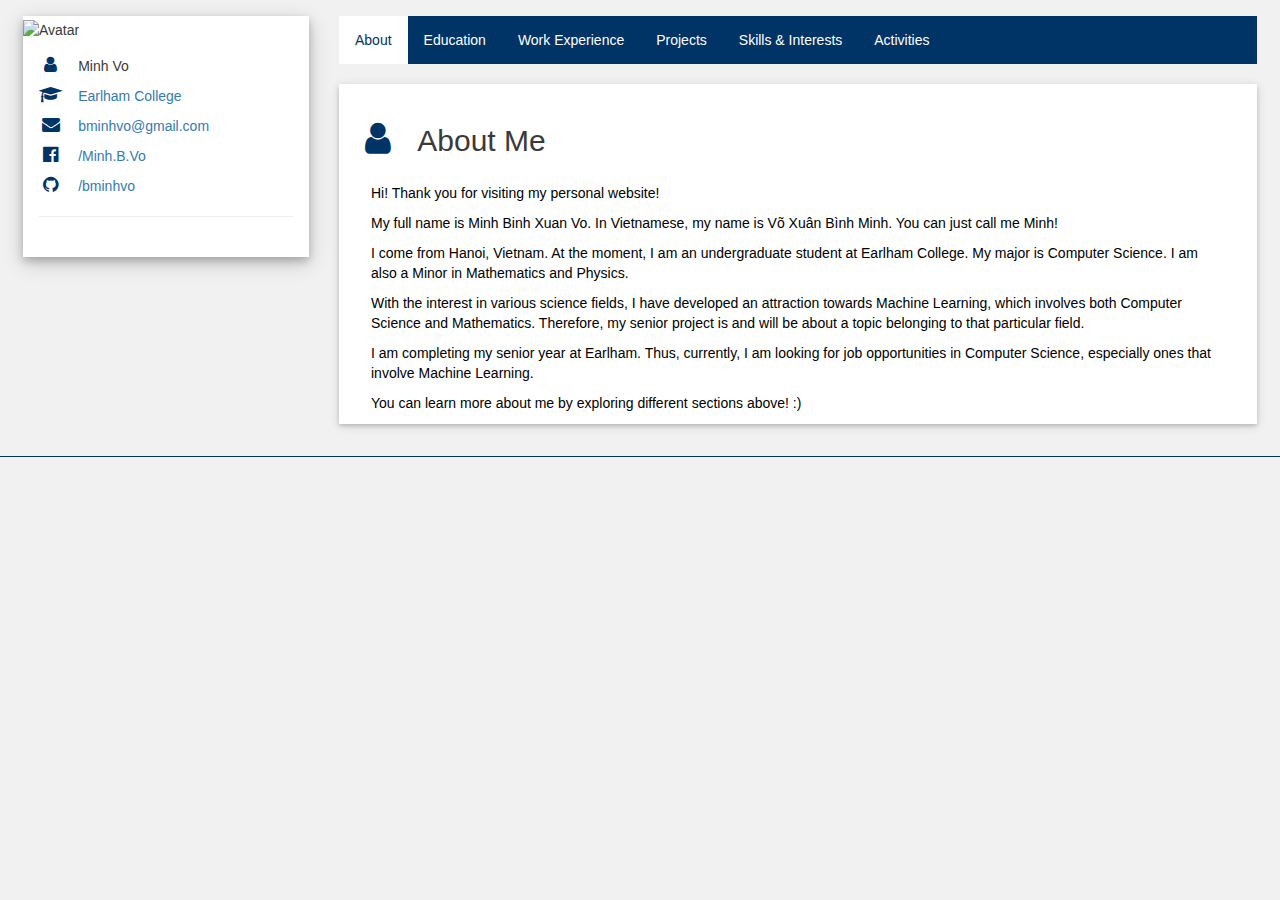
==== activities.html @ 37ba2bd7 "Added other html pages and added Earlham to Education" ====
<!DOCTYPE html>
<html>
<title>Minh Vo</title>
<meta charset="UTF-8">
<meta name="viewport" content="width=device-width, initial-scale=1">
<link rel="stylesheet" href="w3.css">
<link rel="stylesheet" href="style.css">
<link rel='stylesheet' href='https://fonts.googleapis.com/css?family=Roboto'>
<link rel="stylesheet" href="https://cdnjs.cloudflare.com/ajax/libs/font-awesome/4.7.0/css/font-awesome.min.css">
<link rel="stylesheet" href="https://maxcdn.bootstrapcdn.com/bootstrap/3.3.7/css/bootstrap.min.css">
<script src="https://ajax.googleapis.com/ajax/libs/jquery/3.2.0/jquery.min.js"></script>
<script src="https://maxcdn.bootstrapcdn.com/bootstrap/3.3.7/js/bootstrap.min.js"></script>

<body class="w3-light-grey">

<!-- Page Container -->
<div class="w3-content w3-margin-top" style="max-width:1400px;">

    <!-- The Grid -->
    <div class="w3-row-padding">
  
        <!-- Left Column -->
        <div class="col-sm-3">
            <div class="w3-white w3-text-dark-grey w3-card-4">
                <div class="w3-display-container">
                    <img src="https://scontent-ort2-2.xx.fbcdn.net/v/t1.0-9/12115777_1091465790871080_7774238726408331066_n.jpg?oh=4deb1f7e6669159ad25f63a536bc4830&oe=5AC4F16E" style="width:100%" alt="Avatar">
                    <div class="w3-display-bottomleft w3-container w3-text-black"></div>
                </div>
                <div class="w3-container">
                    </br>
                    <p><i class="fa fa-user fa-fw w3-margin-right w3-large midnight-blue"></i>Minh Vo</p>
                    <p><i class="fa fa-graduation-cap fa-fw w3-margin-right w3-large midnight-blue"></i><a href="http://earlham.edu/">Earlham College</a></p>
                    <p><i class="fa fa-envelope fa-fw w3-margin-right w3-large midnight-blue"></i><a href="mailto:bminhvo@gmail.com">bminhvo@gmail.com</a></p>
                    <p><i class="fa fa-facebook-official fa-fw w3-margin-right w3-large midnight-blue"></i><a href="https://www.facebook.com/Minh.B.Vo">/Minh.B.Vo</a></p>
                    <p><i class="fa fa-github fa-fw w3-margin-right w3-large midnight-blue"></i><a href="https://github.com/bminhvo">/bminhvo</a></p>
                    <hr>

                    </br>
                </div>
            </div></br>

        <!-- End Left Column -->
        </div>

        <!-- Right Column -->
        <div class="col-sm-9">
            <ul class="topnav">
                <li><a class = "active" href="index.html">About</a></li>
                <li><a href="education.html">Education</a></li>
                <li><a href="work.html">Work Experience</a></li>
                <li><a href="projects.html">Projects</a></li>
                <li><a href="skills.html">Skills & Interests</a></li>
                <li><a href="activities.html">Activities</a></li>
            </ul>
        </br>
            
            <div class="w3-container w3-card-2 w3-white w3-margin-bottom animated fadeIn">
                <h2 class="w3-text-dark-grey w3-padding-16"><i class="fa fa-user fa-fw w3-margin-right w3-xxlarge midnight-blue"></i>About Me</h2>
                <div class="w3-container">
                    <p>Hi! Thank you for visiting my personal website!</p>
                    <p>My full name is Minh Binh Xuan Vo. In Vietnamese, my name is Võ Xuân Bình Minh.
                    You can just call me Minh!
                    </p>
                    <p>I come from Hanoi, Vietnam. At the moment, I am an undergraduate student at Earlham College.
                    My major is Computer Science. I am also a Minor in Mathematics and Physics.
                    </p>
                    <p>With the interest in various science fields, I have developed an attraction towards Machine Learning, which involves both
                    Computer Science and Mathematics.
                    Therefore, my senior project is and will be about a topic belonging to that particular field.
                    </p>
                    <p>
                    I am completing my senior year at Earlham. Thus, currently, I am looking for job opportunities in Computer Science, especially
                    ones that involve Machine Learning.
                    </p>
                    <p>
                    You can learn more about me by exploring different sections above! :)
                    </p>
                </div>
            </div>
        <!-- End Right Column -->
        </div>
    
  <!-- End Grid -->
  </div>
  
  <!-- End Page Container -->
</div>

<footer class="w3-container midnight-blue-background w3-center w3-margin-top">
</footer>

</body>
</html>
---- style.css ----
html,body,h1,h2,h3,h4,h5,h6 {
    font-family: "Roboto", sans-serif
}

body {margin: 0;}

ul.topnav {
    list-style-type: none;
    margin: 0;
    padding: 0;
    overflow: hidden;
    background-color: #003366;
}

ul.topnav li {float: left;}

ul.topnav li a {
    display: block;
    color: white;
    text-align: center;
    padding: 14px 16px;
    text-decoration: none;
}

ul.topnav li a:hover:not(.active) {background-color: ##808080;}

ul.topnav li a.active {
    background-color: #FFFFFF;
    color: #003366
}

ul.topnav li.right {float: right;}

@media screen and (max-width: 600px){
    ul.topnav li.right, 
    ul.topnav li {float: none;}
}

.midnight-blue {
    color: #003366
}

.midnight-blue-background {
    background: #003366
}
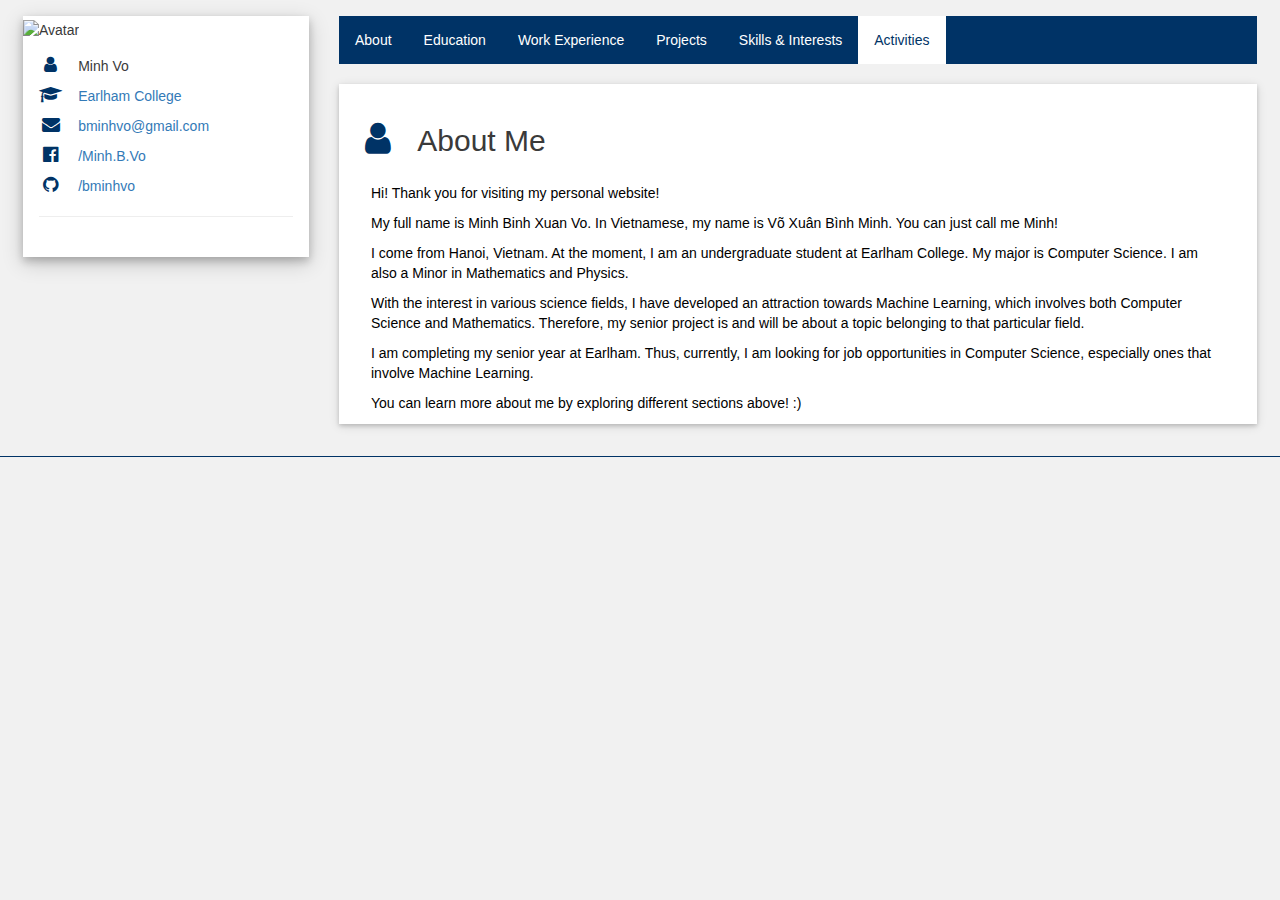
==== commit 8b0391bf: "Additions to education and skills" ====
--- a/activities.html
+++ b/activities.html
@@ -45,12 +45,12 @@
         <!-- Right Column -->
         <div class="col-sm-9">
             <ul class="topnav">
-                <li><a class = "active" href="index.html">About</a></li>
+                <li><a href="index.html">About</a></li>
                 <li><a href="education.html">Education</a></li>
                 <li><a href="work.html">Work Experience</a></li>
                 <li><a href="projects.html">Projects</a></li>
                 <li><a href="skills.html">Skills & Interests</a></li>
-                <li><a href="activities.html">Activities</a></li>
+                <li><a class="active" href="activities.html">Activities</a></li>
             </ul>
         </br>
             
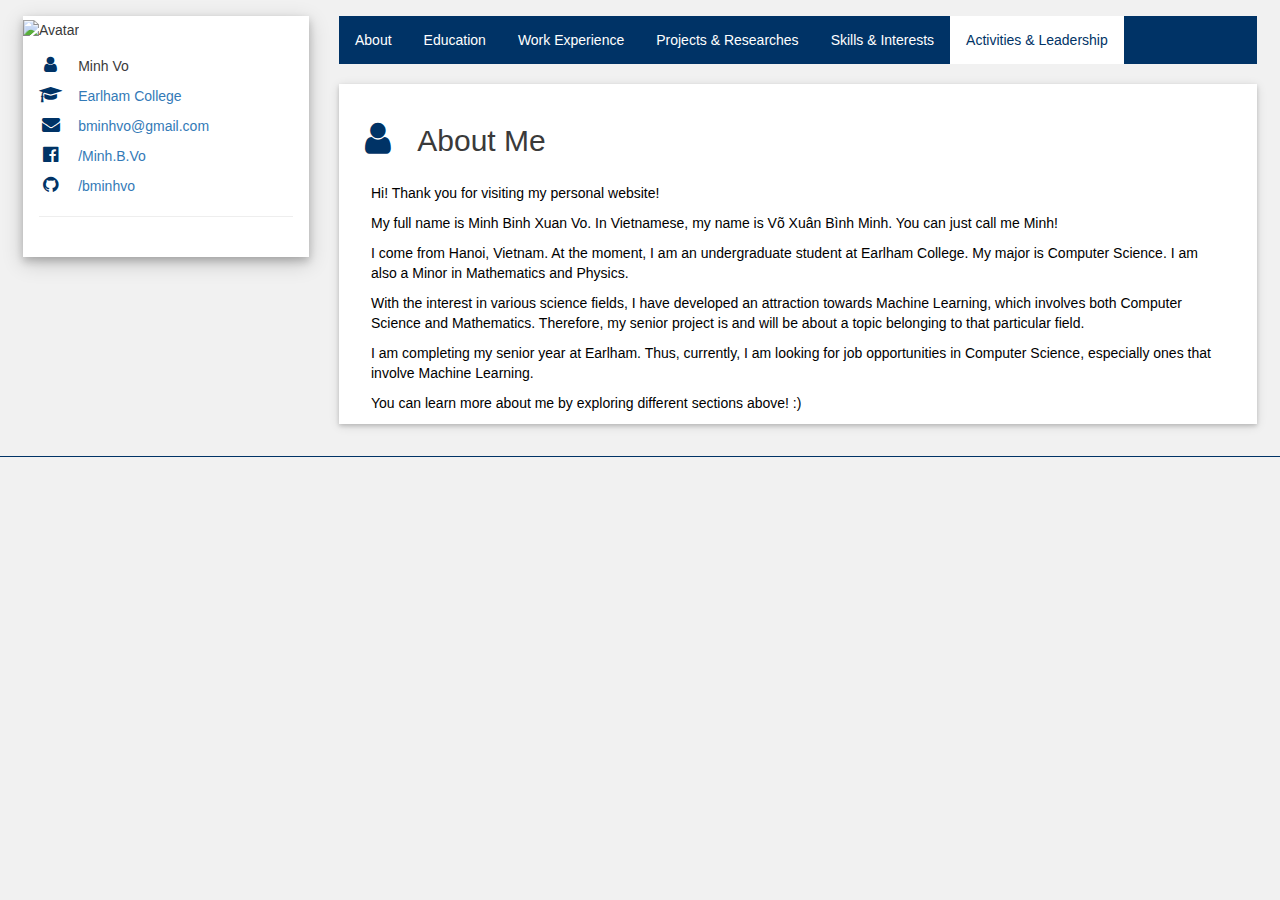
==== commit 286b5e7b: "Small changes" ====
--- a/activities.html
+++ b/activities.html
@@ -48,9 +48,9 @@
                 <li><a href="index.html">About</a></li>
                 <li><a href="education.html">Education</a></li>
                 <li><a href="work.html">Work Experience</a></li>
-                <li><a href="projects.html">Projects</a></li>
+                <li><a href="projects.html">Projects & Researches</a></li>
                 <li><a href="skills.html">Skills & Interests</a></li>
-                <li><a class="active" href="activities.html">Activities</a></li>
+                <li><a class="active" href="activities.html">Activities & Leadership</a></li>
             </ul>
         </br>
             
--- a/style.css
+++ b/style.css
@@ -41,5 +41,5 @@
 }
 
 .midnight-blue-background {
-    background: #003366
+    background-color: #003366
 }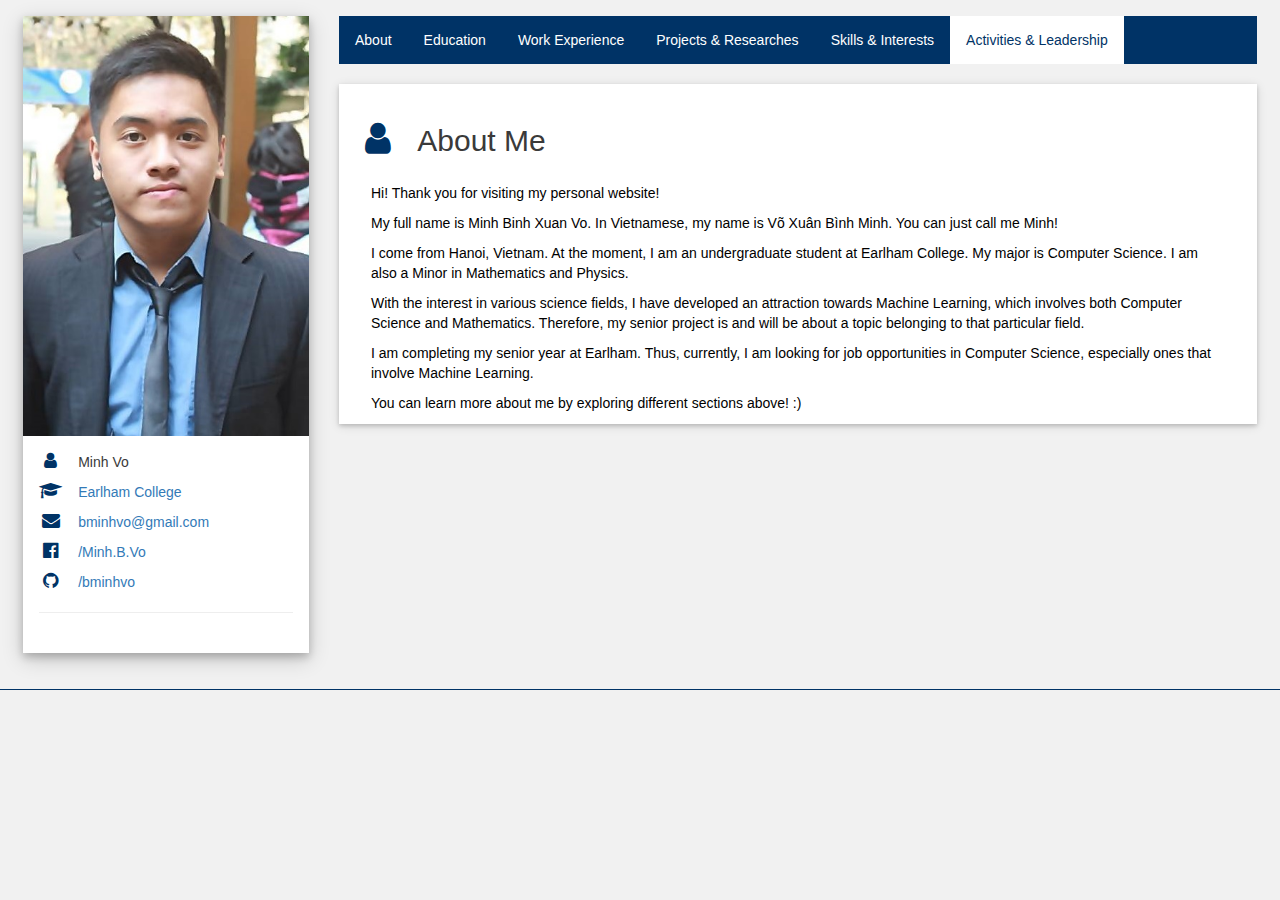
==== commit dbec0733: "Changes" ====
--- a/activities.html
+++ b/activities.html
@@ -23,7 +23,7 @@
         <div class="col-sm-3">
             <div class="w3-white w3-text-dark-grey w3-card-4">
                 <div class="w3-display-container">
-                    <img src="https://scontent-ort2-2.xx.fbcdn.net/v/t1.0-9/12115777_1091465790871080_7774238726408331066_n.jpg?oh=4deb1f7e6669159ad25f63a536bc4830&oe=5AC4F16E" style="width:100%" alt="Avatar">
+                    <img src="Minh.jpg" style="width:100%" alt="Avatar">
                     <div class="w3-display-bottomleft w3-container w3-text-black"></div>
                 </div>
                 <div class="w3-container">
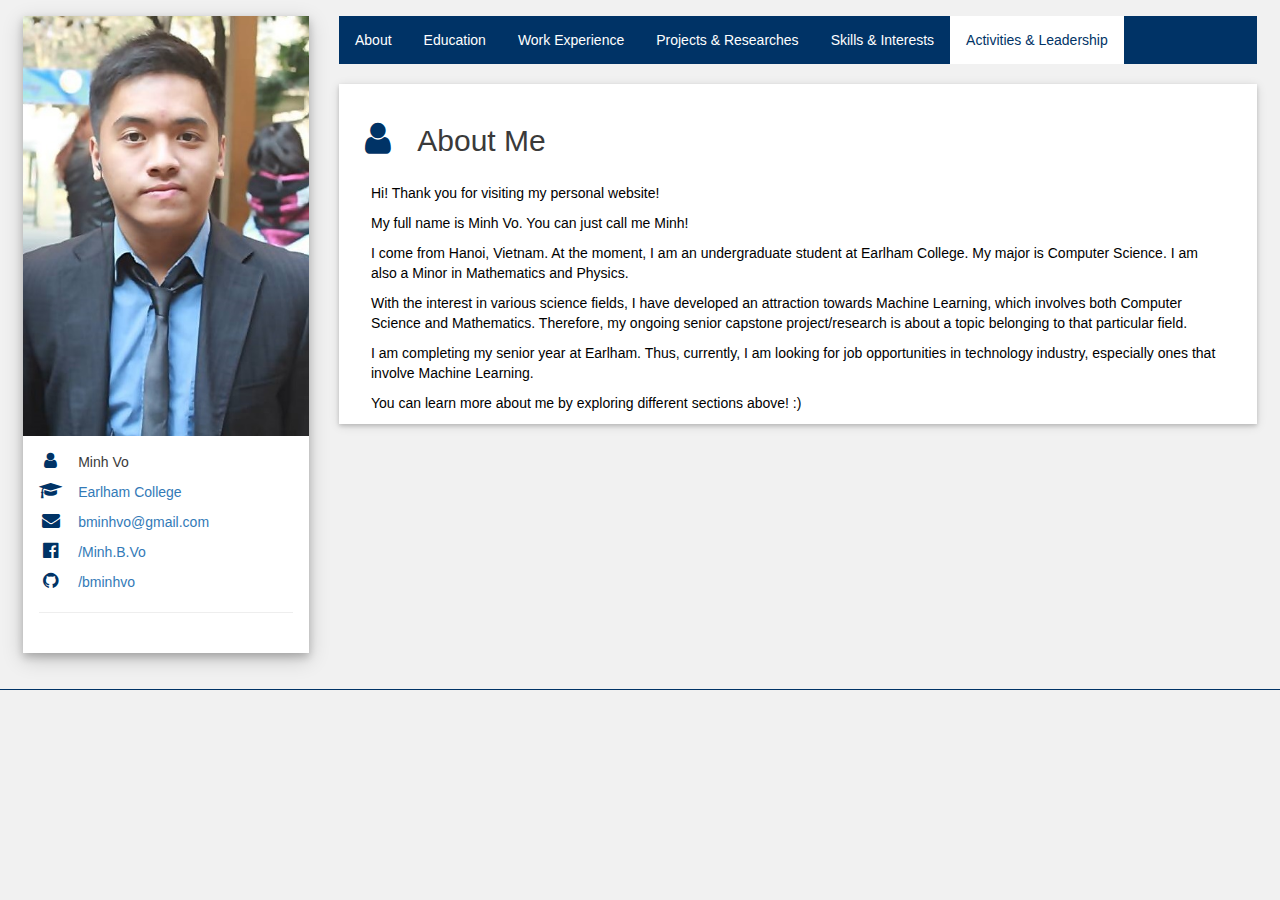
==== commit b97e86df: "Changes" ====
--- a/activities.html
+++ b/activities.html
@@ -1,6 +1,11 @@
 <!DOCTYPE html>
 <html>
 <title>Minh Vo</title>
+<meta property="og:site_name" content="Minh Vo"/>
+<meta property="og:title" content="Minh Vo"/>
+<meta property="og:description" content="Computer Science Major"/>
+<meta property="og:image" content="Minh.jpg">
+<meta property="og:type" content="website"/>
 <meta charset="UTF-8">
 <meta name="viewport" content="width=device-width, initial-scale=1">
 <link rel="stylesheet" href="w3.css">
@@ -23,7 +28,7 @@
         <div class="col-sm-3">
             <div class="w3-white w3-text-dark-grey w3-card-4">
                 <div class="w3-display-container">
-                    <img src="Minh.jpg" style="width:100%" alt="Avatar">
+                    <img src="Minh.jpg" style="width:100%" alt="Profile Pic">
                     <div class="w3-display-bottomleft w3-container w3-text-black"></div>
                 </div>
                 <div class="w3-container">
@@ -58,18 +63,17 @@
                 <h2 class="w3-text-dark-grey w3-padding-16"><i class="fa fa-user fa-fw w3-margin-right w3-xxlarge midnight-blue"></i>About Me</h2>
                 <div class="w3-container">
                     <p>Hi! Thank you for visiting my personal website!</p>
-                    <p>My full name is Minh Binh Xuan Vo. In Vietnamese, my name is Võ Xuân Bình Minh.
-                    You can just call me Minh!
+                    <p>My full name is Minh Vo. You can just call me Minh!
                     </p>
                     <p>I come from Hanoi, Vietnam. At the moment, I am an undergraduate student at Earlham College.
                     My major is Computer Science. I am also a Minor in Mathematics and Physics.
                     </p>
                     <p>With the interest in various science fields, I have developed an attraction towards Machine Learning, which involves both
                     Computer Science and Mathematics.
-                    Therefore, my senior project is and will be about a topic belonging to that particular field.
+                    Therefore, my ongoing senior capstone project/research is about a topic belonging to that particular field.
                     </p>
                     <p>
-                    I am completing my senior year at Earlham. Thus, currently, I am looking for job opportunities in Computer Science, especially
+                    I am completing my senior year at Earlham. Thus, currently, I am looking for job opportunities in technology industry, especially
                     ones that involve Machine Learning.
                     </p>
                     <p>
